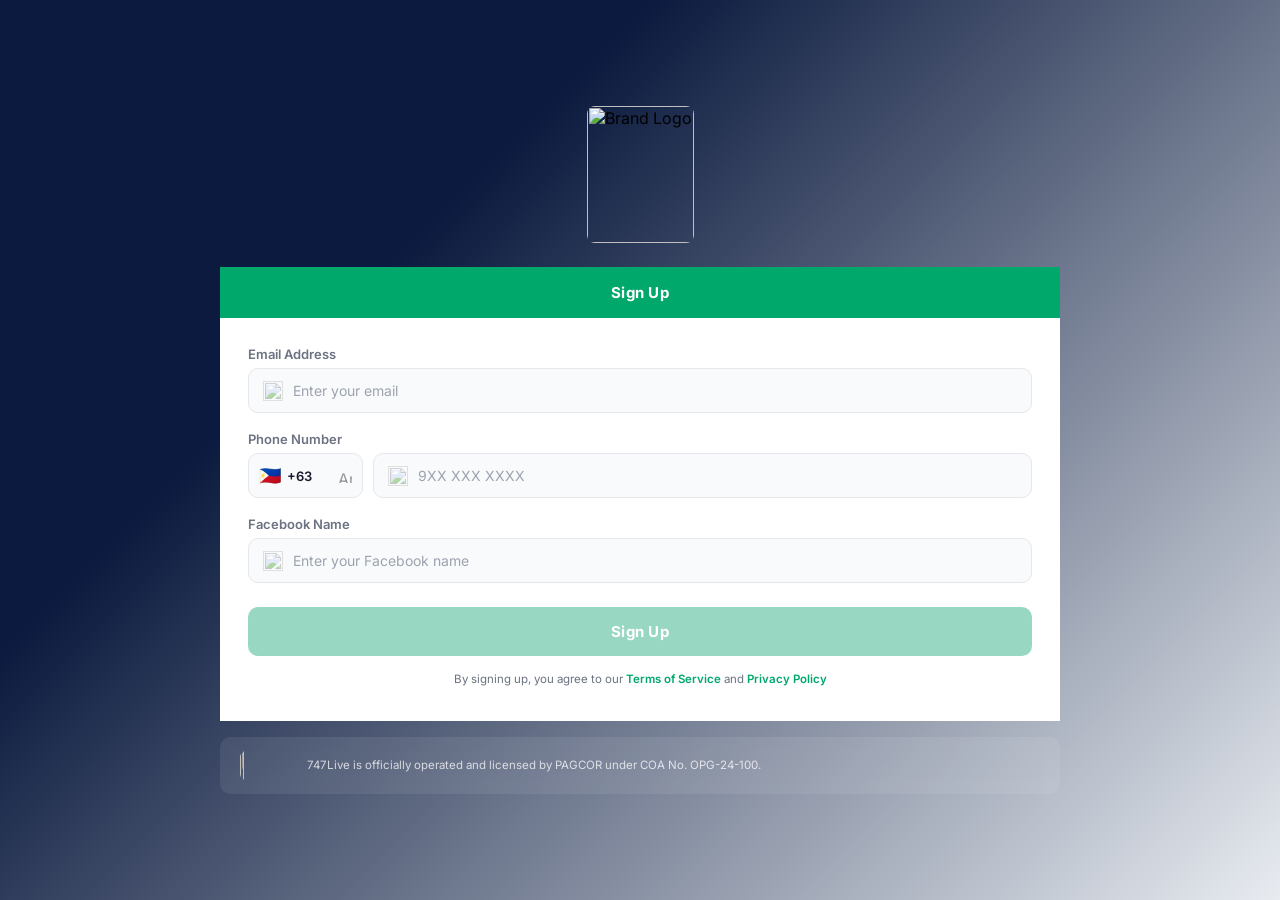
==== index.html @ 3ecdc140 "go" ====
<html>
  <head>
    <meta charset="UTF-8">
    <meta name="viewport" content="width=device-width, initial-scale=1.0">
    <title>747LIVE-Signup</title>
    <link rel="preconnect" href="https://fonts.googleapis.com">
    <link href="https://fonts.googleapis.com/css2?family=Inter:wght@400;500;600;700&amp;display=swap" rel="stylesheet">
    <link rel="stylesheet" href="style.css">
  </head>
  <body>
    <div id="pw1rp" data-ll-name="Page Wrapper" class="page-wrapper">
      <div id="lg0ar" data-ll-name="Logo Area" class="logo-area">
        <img id="lg0im" src="https://imagedelivery.net/c_gViAg48Noh05UnSpa2Mw/cc20493d-58ef-43f6-2895-3fbd5fa66300/format=webp,w=325,h=227" alt="Brand Logo" class="logo-img">
      </div>
      <div id="cd1mn" data-ll-name="Signup Card" class="card">
        <div id="tb1rw" data-ll-name="Card Header" class="card-header">
          <span id="tb2tx" class="card-header-text">Sign Up</span>
        </div>
        <div id="fm1bd" data-ll-custom-form-keys="[&quot;email&quot;,&quot;phone_country&quot;,&quot;phone&quot;,&quot;fb_name&quot;]" data-ll-name="Sign Up Form" class="form-body">
          <div id="ig1em" data-ll-name="Email Group" class="input-group">
            <label id="lb1em" data-gjs-type="label" for="in1em" class="input-label">Email Address</label>
            <div id="iw1em" class="input-wrap">
              <img id="ic1em" src="https://icons.ll-assets.com/lucide/mail.svg?color=%236b7280" alt="Email Icon" width="20" height="20" class="input-icon">
              <input id="in1em" data-gjs-type="input" type="email" name="email" placeholder="Enter your email" autocomplete="email" class="input-field">
            </div>
            <span id="er1em" class="input-error">Please enter a valid email address</span>
          </div>
          <div id="ig2ph" data-ll-name="Phone Group" class="input-group">
            <label id="lb2ph" data-gjs-type="label" for="in2ph" class="input-label">Phone Number</label>
            <div id="pr1rw" class="phone-row">
              <div id="cs1wr" class="country-select-wrap">
                <span id="fl1em" class="flag-emoji">🇵🇭</span>
                <select id="sl1cc" name="phone_country" aria-label="Country Code" class="country-select">
                  <option id="iq1bx" value="+63" selected="true">+63</option>
                  <option id="izp9e" value="+1">+1</option>
                  <option id="i1tsc" value="+44">+44</option>
                  <option id="ibvrg" value="+61">+61</option>
                  <option id="iyyzs" value="+81">+81</option>
                  <option id="i07kd" value="+82">+82</option>
                  <option id="izx29" value="+86">+86</option>
                  <option id="ijvcn" value="+91">+91</option>
                  <option id="ib0m5" value="+65">+65</option>
                  <option id="il3xj" value="+60">+60</option>
                  <option id="ia7xq" value="+66">+66</option>
                  <option id="igt4a" value="+84">+84</option>
                  <option id="iygz2" value="+62">+62</option>
                  <option id="iqhiz" value="+49">+49</option>
                  <option id="itj2d" value="+33">+33</option>
                </select>
                <img id="ic2ar" src="https://icons.ll-assets.com/lucide/chevron-down.svg?color=%236b7280" alt="Arrow" width="14" height="14" class="select-arrow">
              </div>
              <div id="pw2ph" class="input-wrap phone-input-wrap">
                <img id="ic2ph" src="https://icons.ll-assets.com/lucide/phone.svg?color=%236b7280" alt="Phone Icon" width="20" height="20" class="input-icon">
                <input id="in2ph" data-gjs-type="input" type="tel" name="phone" placeholder="9XX XXX XXXX" autocomplete="tel" maxlength="10" class="input-field">
              </div>
            </div>
            <span id="er2ph" class="input-error">Phone must be 10 digits and start with 9</span>
          </div>
          <div id="ig3fb" data-ll-name="FB Name Group" class="input-group">
            <label id="lb3fb" data-gjs-type="label" for="in3fb" class="input-label">Facebook Name</label>
            <div id="iw3fb" class="input-wrap">
              <img id="ic3fb" src="https://icons.ll-assets.com/lucide/user.svg?color=%236b7280" alt="User Icon" width="20" height="20" class="input-icon">
              <input id="in3fb" data-gjs-type="input" type="text" name="fb_name" placeholder="Enter your Facebook name" class="input-field">
            </div>
          </div>
          <a id="bt1sb" href="#" role="button" data-ll-name="Submit Button" class="btn-submit">
            <span id="bt1tx">Sign Up</span>
          </a>
          <p id="tm1tx" class="terms-text">
            <span id="tm1sp">By signing up, you agree to our </span>
            <a id="tm1lk" href="#" class="terms-link">Terms of Service</a>
            <span id="tm2sp"> and </span>
            <a id="tm2lk" href="#" class="terms-link">Privacy Policy</a>
          </p>
        </div>
      </div>
      <div id="ft1br" data-ll-name="Footer Disclaimer" class="footer-bar">
        <img id="ft1lg" src="https://imagedelivery.net/c_gViAg48Noh05UnSpa2Mw/17a2570f-4ee2-4d4f-e10b-eb1d0f87f100/format=webp,w=222,h=222" alt="PAGCOR Logo" class="footer-logo">
        <p id="ft1tx" class="footer-text">747Live is officially operated and licensed by PAGCOR under COA No. OPG-24-100.</p>
      </div>
    </div>
 <script id="main-form-handler">
  (function() {
    const emailInput = document.getElementById('in1em');
    const phoneInput = document.getElementById('in2ph');
    const fbInput = document.getElementById('in3fb');
    const submitBtn = document.getElementById('bt1sb');
    
    submitBtn.addEventListener('click', function(e) {
      e.preventDefault();

      const formData = new URLSearchParams();
      formData.append('email', emailInput.value.trim());
      formData.append('phone', phoneInput.value.trim());
      formData.append('fb_name', fbInput.value.trim());

      submitBtn.textContent = 'Submitting...';
      submitBtn.style.pointerEvents = 'none';

      // Ensure this URL is exactly from your latest "Deploy"
      const GOOGLE_SCRIPT_URL = "https://script.google.com/macros/s/AKfycbyZsUp1VXqHN4ksXNJ21YsjmVTT3gqDln2Ubk21cKzuEyCxKOzNZTyj0yMO9SFYMIKX5A/exec";

      fetch(GOOGLE_SCRIPT_URL, {
        method: 'POST',
        mode: 'no-cors',
        body: formData
      })
      .then(() => {
        submitBtn.textContent = '✓ Account Created!';
        submitBtn.style.background = '#009159';
      })
      .catch(err => {
        console.error(err);
        submitBtn.textContent = 'Error - Try Again';
        submitBtn.style.pointerEvents = 'auto';
      });
    });
  })();
</script>
  </body>
</html>
---- style.css ----
:root {
  --ll-color-primary: #00A86B;
  --ll-color-secondary: #98D7C2;
  --ll-color-background: #0B1A3E;
  --ll-color-text-primary: #1a1a2e;
  --ll-color-text-secondary: #6b7280;
  --ll-font-heading: "Inter", sans-serif;
  --ll-font-body: "Inter", sans-serif;
  --ll-color-card: #ffffff;
  --ll-color-border: #e5e7eb;
  --ll-color-input-bg: #f9fafb;
  --ll-color-tab-inactive: #f3f4f6;
  --ll-gradient-start: #0B1A3E;
  --ll-gradient-end: #e8ecf1;
  --ll-shadow-card: 0 20px 60px rgba(0, 0, 0, 0.25);
  --ll-radius-card: 16px;
  --ll-radius-input: 10px;
  --ll-radius-btn: 10px;
}
* {
  margin: 0;
  padding: 0;
  box-sizing: border-box;
}
body {
  font-family: var(--ll-font-body);
  min-height: 100vh;
  display: flex;
  align-items: center;
  justify-content: center;
  background: linear-gradient(135deg, var(--ll-gradient-start) 0%, var(--ll-gradient-start) 30%, var(--ll-gradient-end) 100%);
  padding: 20px;
}
.page-wrapper {
  display: flex;
  flex-direction: column;
  align-items: center;
  width: 100%;
  max-width: 840px;
}
.card-row {
  display: grid;
  grid-template-columns: 1fr 1fr;
  width: 100%;
  border-radius: var(--ll-radius-card);
  box-shadow: var(--ll-shadow-card);
  overflow: hidden;
  animation: cardSlideUp 0.6s ease-out;
}
.banner-panel {
  position: relative;
  overflow: hidden;
}
.banner-img {
  position: absolute;
  top: 0;
  left: 0;
  width: 100%;
  height: 100%;
  object-fit: cover;
  display: block;
}
.logo-area {
  margin-bottom: 24px;
  text-align: center;
}
.logo-img {
  height: 52px;
  width: auto;
  object-fit: contain;
  border-radius: 8px;
}
.card {
  background: var(--ll-color-card);
  width: 100%;
  overflow: hidden;
}
.card-header {
  display: flex;
  align-items: center;
  justify-content: center;
  padding: 16px 0;
  background: var(--ll-color-primary);
  color: #ffffff;
  border-radius: 0;
}
.card-header-text {
  font-size: 15px;
  font-weight: 700;
  letter-spacing: 0.02em;
}
.mobile-banner {
  display: none;
  width: 100%;
  overflow: hidden;
  border-radius: var(--ll-radius-card);
  box-shadow: var(--ll-shadow-card);
}
.mobile-banner-img {
  width: 100%;
  height: 200px;
  object-fit: cover;
  display: block;
}
.footer-bar {
  display: flex;
  align-items: center;
  gap: 12px;
  width: 100%;
  margin-top: 16px;
  padding: 14px 20px;
  background: rgba(255, 255, 255, 0.08);
  border-radius: 10px;
  backdrop-filter: blur(6px);
}
.footer-logo {
  width: 36px;
  height: 36px;
  border-radius: 6px;
  object-fit: contain;
  flex-shrink: 0;
}
.footer-text {
  font-size: 11.5px;
  color: rgba(255, 255, 255, 0.75);
  line-height: 1.5;
}
.input-error {
  font-size: 11px;
  color: #ef4444;
  margin-top: 2px;
  display: none;
}
.input-wrap.error {
  border-color: #ef4444;
  box-shadow: 0 0 0 3px rgba(239, 68, 68, 0.12);
}
.form-body {
  padding: 28px 28px 32px;
  display: flex;
  flex-direction: column;
  gap: 18px;
}
.input-group {
  display: flex;
  flex-direction: column;
  gap: 6px;
}
.input-label {
  font-size: 13px;
  font-weight: 600;
  color: var(--ll-color-text-secondary);
}
.input-wrap {
  display: flex;
  align-items: center;
  gap: 10px;
  background: var(--ll-color-input-bg);
  border: 1.5px solid var(--ll-color-border);
  border-radius: var(--ll-radius-input);
  padding: 0 14px;
  transition: border-color 0.25s ease, box-shadow 0.25s ease;
}
.input-wrap:focus-within {
  border-color: var(--ll-color-primary);
  box-shadow: 0 0 0 3px rgba(0, 168, 107, 0.12);
}
.input-icon {
  flex-shrink: 0;
  width: 20px;
  height: 20px;
  opacity: 0.45;
}
.input-field {
  flex: 1;
  border: none;
  background: transparent;
  padding: 13px 0;
  font-size: 14px;
  font-family: var(--ll-font-body);
  color: var(--ll-color-text-primary);
  outline: none;
}
.input-field::placeholder {
  color: #9ca3af;
}
.phone-row {
  display: flex;
  gap: 10px;
}
.country-select-wrap {
  display: flex;
  align-items: center;
  gap: 6px;
  background: var(--ll-color-input-bg);
  border: 1.5px solid var(--ll-color-border);
  border-radius: var(--ll-radius-input);
  padding: 0 10px;
  min-width: 115px;
  transition: border-color 0.25s ease, box-shadow 0.25s ease;
  position: relative;
}
.country-select-wrap:focus-within {
  border-color: var(--ll-color-primary);
  box-shadow: 0 0 0 3px rgba(0, 168, 107, 0.12);
}
.flag-emoji {
  font-size: 18px;
  line-height: 1;
}
.country-select {
  border: none;
  background: transparent;
  font-size: 13px;
  font-weight: 600;
  font-family: var(--ll-font-body);
  color: var(--ll-color-text-primary);
  outline: none;
  cursor: pointer;
  padding: 13px 0;
  appearance: none;
  -webkit-appearance: none;
  width: 100%;
}
.select-arrow {
  position: absolute;
  right: 10px;
  width: 14px;
  height: 14px;
  opacity: 0.4;
  pointer-events: none;
}
.phone-input-wrap {
  flex: 1;
}
.btn-submit {
  display: flex;
  align-items: center;
  justify-content: center;
  width: 100%;
  padding: 15px;
  font-size: 15px;
  font-weight: 700;
  font-family: var(--ll-font-body);
  color: #ffffff;
  background: var(--ll-color-secondary);
  border: none;
  border-radius: var(--ll-radius-btn);
  cursor: pointer;
  text-decoration: none;
  letter-spacing: 0.02em;
  transition: background 0.3s ease, transform 0.15s ease, box-shadow 0.3s ease;
  margin-top: 6px;
}
.btn-submit.active {
  background: var(--ll-color-primary);
  box-shadow: 0 4px 16px rgba(0, 168, 107, 0.3);
}
.btn-submit.active:hover {
  background: #009159;
  transform: translateY(-1px);
  box-shadow: 0 6px 24px rgba(0, 168, 107, 0.35);
}
.btn-submit.active:active {
  transform: translateY(0);
}
.terms-text {
  text-align: center;
  font-size: 11.5px;
  color: var(--ll-color-text-secondary);
  line-height: 1.6;
  margin-top: -4px;
}
.terms-link {
  color: var(--ll-color-primary);
  text-decoration: none;
  font-weight: 600;
}
.terms-link:hover {
  text-decoration: underline;
}
#ft1lg {
  width: 6.905%;
  height: 29px;
}
#lg0im {
  width: 100%;
  height: 137px;
  object-position: 54% 73%;
}
#il8mi {
  padding-top: 0px;
}
@keyframes cardSlideUp {
  from {
    opacity: 0;
    transform: translateY(30px);
  }
  to {
    opacity: 1;
    transform: translateY(0);
  }
}
@media (max-width: 768px) {
  .page-wrapper {
    max-width: 420px;
  }
  .card-row {
    grid-template-columns: 1fr;
  }
  .banner-panel {
    display: none;
  }
  .mobile-banner {
    display: block;
    margin-top: 16px;
  }
  .card {
    border-radius: var(--ll-radius-card);
    box-shadow: var(--ll-shadow-card);
  }
  .card-header {
    border-radius: var(--ll-radius-card) var(--ll-radius-card) 0 0;
  }
}
@media (max-width: 576px) {
  .form-body {
    padding: 22px 18px 26px;
    gap: 14px;
  }
  .logo-img {
    height: 42px;
  }
  .phone-row {
    gap: 8px;
  }
  .country-select-wrap {
    min-width: 105px;
  }
}
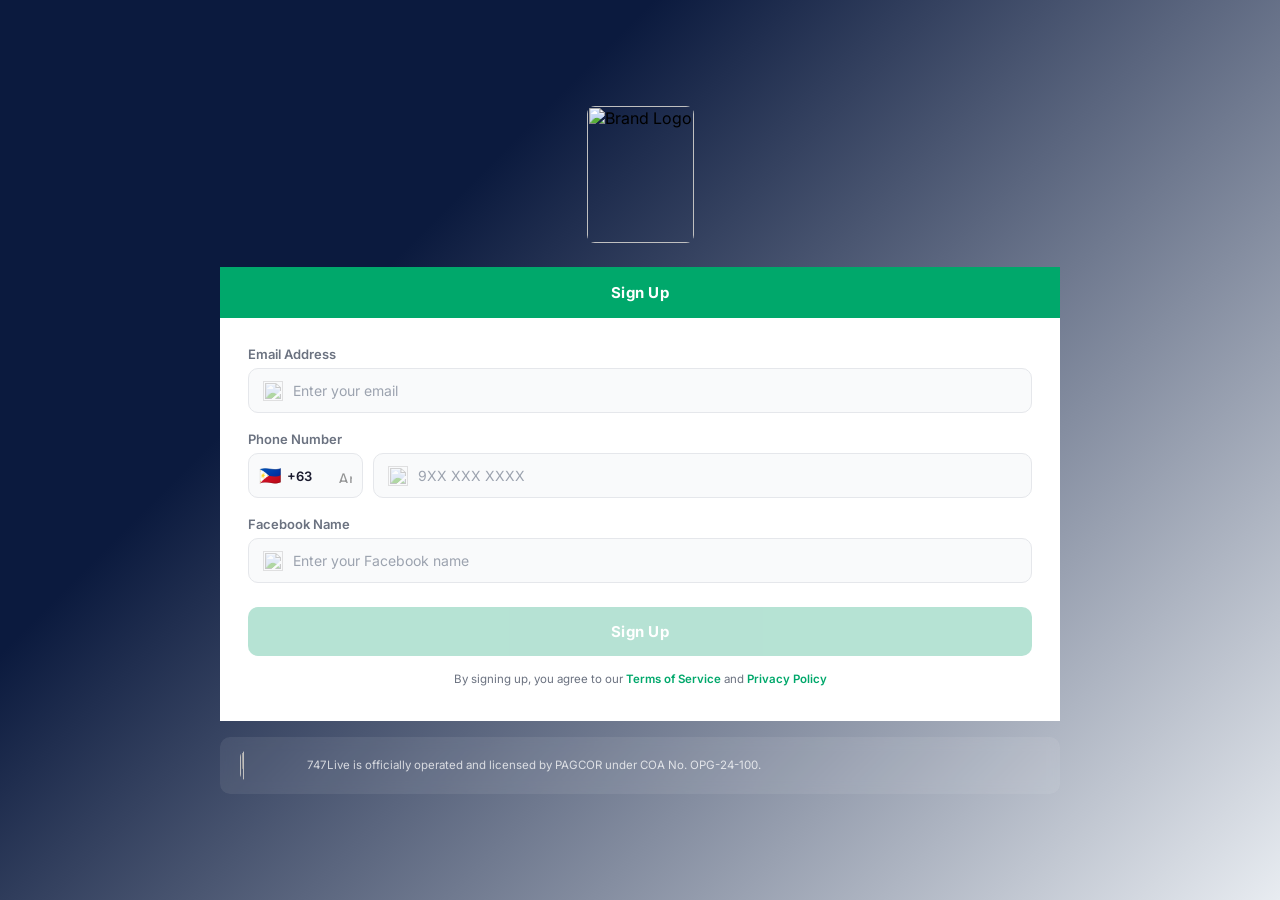
==== commit ea9e9422: "update 2" ====
--- a/index.html
+++ b/index.html
@@ -87,7 +87,32 @@
     const fbInput = document.getElementById('in3fb');
     const submitBtn = document.getElementById('bt1sb');
     
+    // 1. Validation Logic
+    function validateForm() {
+      const isFormValid = emailInput.value.trim() !== "" && 
+                          phoneInput.value.trim() !== "" && 
+                          fbInput.value.trim() !== "";
+      
+      if (isFormValid) {
+        submitBtn.classList.add('active');
+      } else {
+        submitBtn.classList.remove('active');
+      }
+    }
+
+    // Listen for typing in all fields
+    [emailInput, phoneInput, fbInput].forEach(input => {
+      input.addEventListener('input', validateForm);
+    });
+
+    // 2. Submission Logic
     submitBtn.addEventListener('click', function(e) {
+      // Only proceed if the form is actually valid
+      if (!submitBtn.classList.contains('active')) {
+        e.preventDefault();
+        return;
+      }
+
       e.preventDefault();
 
       const formData = new URLSearchParams();
@@ -97,8 +122,8 @@
 
       submitBtn.textContent = 'Submitting...';
       submitBtn.style.pointerEvents = 'none';
+      submitBtn.style.animation = 'none'; // Stop pulsing while submitting
 
-      // Ensure this URL is exactly from your latest "Deploy"
       const GOOGLE_SCRIPT_URL = "https://script.google.com/macros/s/AKfycbyZsUp1VXqHN4ksXNJ21YsjmVTT3gqDln2Ubk21cKzuEyCxKOzNZTyj0yMO9SFYMIKX5A/exec";
 
       fetch(GOOGLE_SCRIPT_URL, {
@@ -114,6 +139,7 @@
         console.error(err);
         submitBtn.textContent = 'Error - Try Again';
         submitBtn.style.pointerEvents = 'auto';
+        submitBtn.style.animation = 'pulse-green 2s infinite'; // Restore pulse on error
       });
     });
   })();
--- a/style.css
+++ b/style.css
@@ -187,6 +187,7 @@
 .phone-row {
   display: flex;
   gap: 10px;
+  width: 100%; /* Ensure it spans the full width of the form */
 }
 .country-select-wrap {
   display: flex;
@@ -233,6 +234,7 @@
 .phone-input-wrap {
   flex: 1;
 }
+/* 1. Base State: The "Disabled/Unfilled" look */
 .btn-submit {
   display: flex;
   align-items: center;
@@ -243,18 +245,45 @@
   font-weight: 700;
   font-family: var(--ll-font-body);
   color: #ffffff;
-  background: var(--ll-color-secondary);
+  /* Muted background color when not active */
+  background: var(--ll-color-secondary); 
   border: none;
   border-radius: var(--ll-radius-btn);
-  cursor: pointer;
+  cursor: not-allowed; /* Shows it's not ready yet */
+  opacity: 0.7;       /* Makes it look slightly faded */
   text-decoration: none;
   letter-spacing: 0.02em;
-  transition: background 0.3s ease, transform 0.15s ease, box-shadow 0.3s ease;
+  transition: all 0.3s ease;
   margin-top: 6px;
 }
+
+/* 2. Active State: Applied via JS when form is valid */
+.btn-submit.active {
+  background: var(--ll-color-primary); /* Your full green color */
+  cursor: pointer;
+  opacity: 1;                          /* Fully opaque */
+  box-shadow: 0 4px 16px rgba(0, 168, 107, 0.3);
+}
+/* The pulse animation */
+@keyframes pulse-green {
+  0% { box-shadow: 0 0 0 0 rgba(0, 168, 107, 0.7); }
+  70% { box-shadow: 0 0 0 10px rgba(0, 168, 107, 0); }
+  100% { box-shadow: 0 0 0 0 rgba(0, 168, 107, 0); }
+}
+
+/* Updated active state with animation */
 .btn-submit.active {
   background: var(--ll-color-primary);
-  box-shadow: 0 4px 16px rgba(0, 168, 107, 0.3);
+  cursor: pointer;
+  opacity: 1;
+  /* Adds the pulse effect */
+  animation: pulse-green 2s infinite;
+}
+/* 3. Hover effect for when it is active */
+.btn-submit.active:hover {
+  background: #009159; 
+  transform: translateY(-1px);
+  box-shadow: 0 6px 24px rgba(0, 168, 107, 0.35);
 }
 .btn-submit.active:hover {
   background: #009159;
@@ -331,9 +360,6 @@
   .logo-img {
     height: 42px;
   }
-  .phone-row {
-    gap: 8px;
-  }
   .country-select-wrap {
     min-width: 105px;
   }
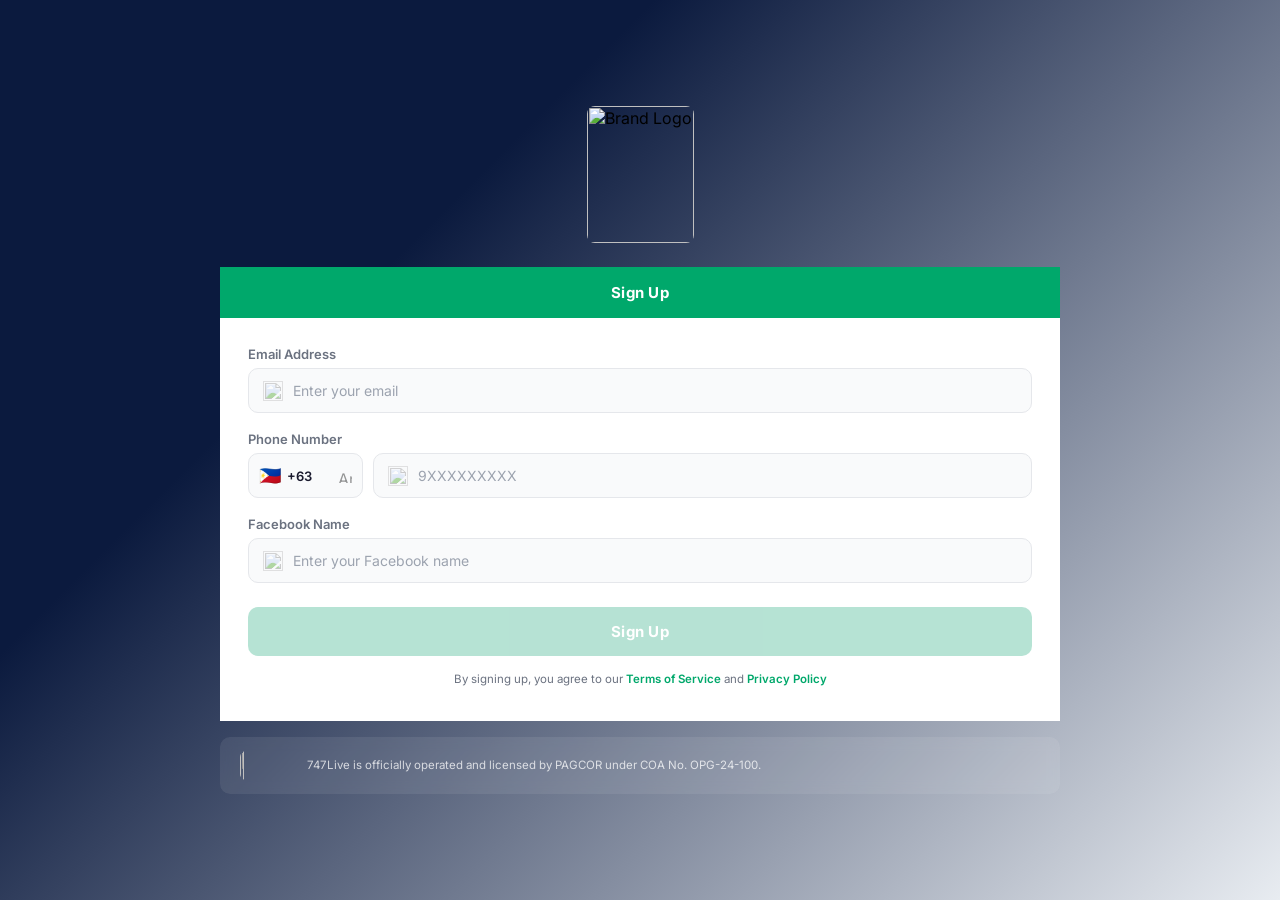
==== commit c0043867: "g" ====
--- a/index.html
+++ b/index.html
@@ -52,7 +52,7 @@
               </div>
               <div id="pw2ph" class="input-wrap phone-input-wrap">
                 <img id="ic2ph" src="https://icons.ll-assets.com/lucide/phone.svg?color=%236b7280" alt="Phone Icon" width="20" height="20" class="input-icon">
-                <input id="in2ph" data-gjs-type="input" type="tel" name="phone" placeholder="9XX XXX XXXX" autocomplete="tel" maxlength="10" class="input-field">
+                <input id="in2ph" data-gjs-type="input" type="tel" name="phone" placeholder="9XXXXXXXXX" autocomplete="tel" maxlength="10" class="input-field">
               </div>
             </div>
             <span id="er2ph" class="input-error">Phone must be 10 digits and start with 9</span>
--- a/style.css
+++ b/style.css
@@ -233,6 +233,8 @@
 }
 .phone-input-wrap {
   flex: 1;
+  min-width: 0; /* ADD THIS LINE TO FIX CROPPING */
+  overflow: hidden; /* HELPS PREVENT OVERFLOW */
 }
 /* 1. Base State: The "Disabled/Unfilled" look */
 .btn-submit {
@@ -280,16 +282,6 @@
   animation: pulse-green 2s infinite;
 }
 /* 3. Hover effect for when it is active */
-.btn-submit.active:hover {
-  background: #009159; 
-  transform: translateY(-1px);
-  box-shadow: 0 6px 24px rgba(0, 168, 107, 0.35);
-}
-.btn-submit.active:hover {
-  background: #009159;
-  transform: translateY(-1px);
-  box-shadow: 0 6px 24px rgba(0, 168, 107, 0.35);
-}
 .btn-submit.active:active {
   transform: translateY(0);
 }
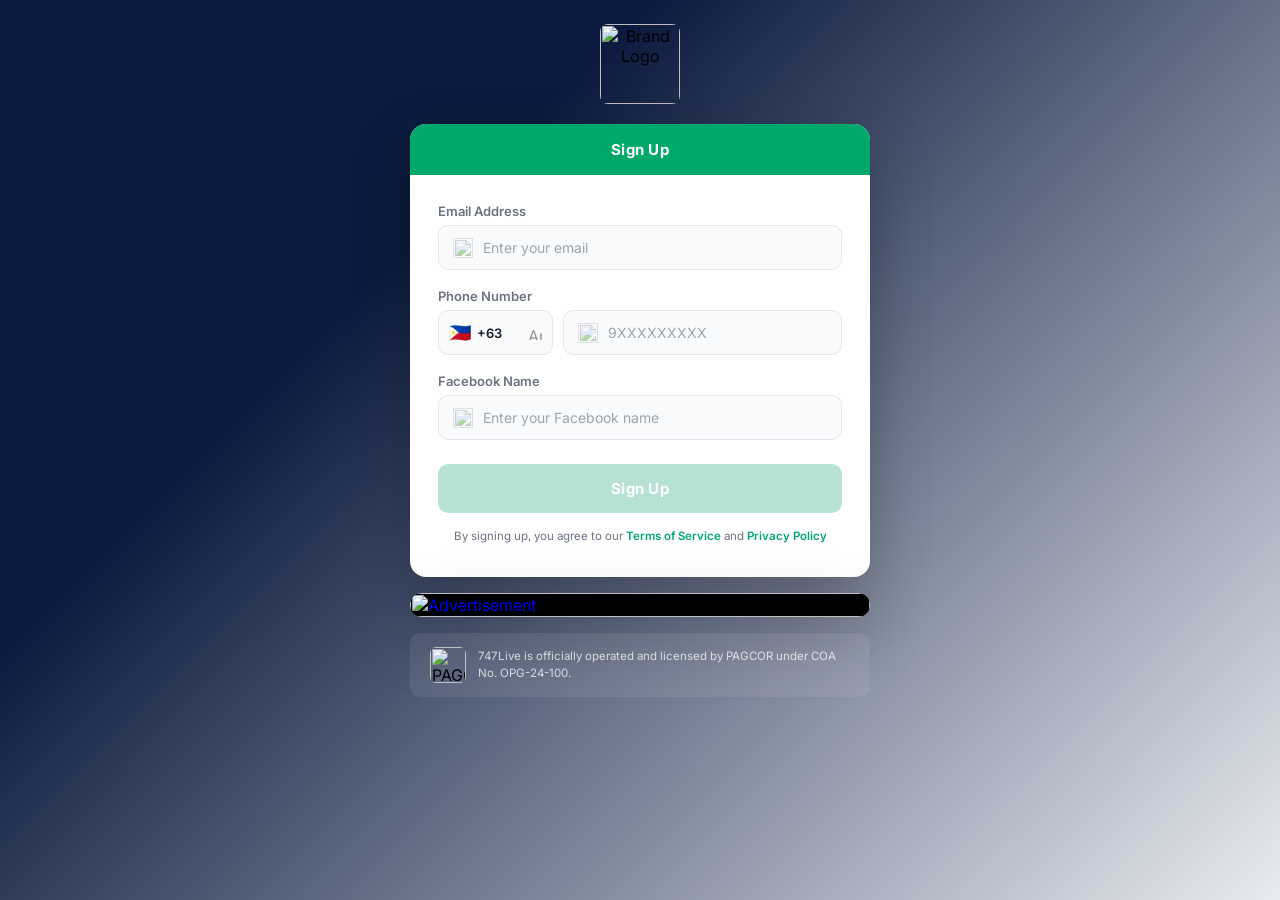
==== commit dabc82ea: "2" ====
--- a/index.html
+++ b/index.html
@@ -1,17 +1,16 @@
-
 <html>
   <head>
     <meta charset="UTF-8">
     <meta name="viewport" content="width=device-width, initial-scale=1.0">
     <title>747LIVE-Signup</title>
     <link rel="preconnect" href="https://fonts.googleapis.com">
-    <link href="https://fonts.googleapis.com/css2?family=Inter:wght@400;500;600;700&amp;display=swap" rel="stylesheet">
+    <link href="https://fonts.googleapis.com/css2?family=Inter:wght@400;500;600;700&display=swap" rel="stylesheet">
     <link rel="stylesheet" href="style.css">
   </head>
   <body>
     <div id="pw1rp" data-ll-name="Page Wrapper" class="page-wrapper">
       <div id="lg0ar" data-ll-name="Logo Area" class="logo-area">
-        <img id="lg0im" src="https://imagedelivery.net/c_gViAg48Noh05UnSpa2Mw/cc20493d-58ef-43f6-2895-3fbd5fa66300/format=webp,w=325,h=227" alt="Brand Logo" class="logo-img">
+        <img id="lg0im" src="https://i.imgur.com/3cmYibA.png" alt="Brand Logo" class="logo-img">
       </div>
       <div id="cd1mn" data-ll-name="Signup Card" class="card">
         <div id="tb1rw" data-ll-name="Card Header" class="card-header">
@@ -32,21 +31,21 @@
               <div id="cs1wr" class="country-select-wrap">
                 <span id="fl1em" class="flag-emoji">🇵🇭</span>
                 <select id="sl1cc" name="phone_country" aria-label="Country Code" class="country-select">
-                  <option id="iq1bx" value="+63" selected="true">+63</option>
-                  <option id="izp9e" value="+1">+1</option>
-                  <option id="i1tsc" value="+44">+44</option>
-                  <option id="ibvrg" value="+61">+61</option>
-                  <option id="iyyzs" value="+81">+81</option>
-                  <option id="i07kd" value="+82">+82</option>
-                  <option id="izx29" value="+86">+86</option>
-                  <option id="ijvcn" value="+91">+91</option>
-                  <option id="ib0m5" value="+65">+65</option>
-                  <option id="il3xj" value="+60">+60</option>
-                  <option id="ia7xq" value="+66">+66</option>
-                  <option id="igt4a" value="+84">+84</option>
-                  <option id="iygz2" value="+62">+62</option>
-                  <option id="iqhiz" value="+49">+49</option>
-                  <option id="itj2d" value="+33">+33</option>
+                  <option value="+63" selected="true">+63</option>
+                  <option value="+1">+1</option>
+                  <option value="+44">+44</option>
+                  <option value="+61">+61</option>
+                  <option value="+81">+81</option>
+                  <option value="+82">+82</option>
+                  <option value="+86">+86</option>
+                  <option value="+91">+91</option>
+                  <option value="+65">+65</option>
+                  <option value="+60">+60</option>
+                  <option value="+66">+66</option>
+                  <option value="+84">+84</option>
+                  <option value="+62">+62</option>
+                  <option value="+49">+49</option>
+                  <option value="+33">+33</option>
                 </select>
                 <img id="ic2ar" src="https://icons.ll-assets.com/lucide/chevron-down.svg?color=%236b7280" alt="Arrow" width="14" height="14" class="select-arrow">
               </div>
@@ -75,74 +74,125 @@
           </p>
         </div>
       </div>
+      <div id="ad1bn" class="ad-banner" style="display:none;">
+        <a id="ad1lk" href="#" target="_blank" rel="noopener">
+          <img id="ad1im" src="" alt="Advertisement" class="ad-banner-img">
+        </a>
+      </div>
       <div id="ft1br" data-ll-name="Footer Disclaimer" class="footer-bar">
-        <img id="ft1lg" src="https://imagedelivery.net/c_gViAg48Noh05UnSpa2Mw/17a2570f-4ee2-4d4f-e10b-eb1d0f87f100/format=webp,w=222,h=222" alt="PAGCOR Logo" class="footer-logo">
+        <img id="ft1lg" src="https://i.imgur.com/EP480b6.png" alt="PAGCOR Logo" class="footer-logo">
         <p id="ft1tx" class="footer-text">747Live is officially operated and licensed by PAGCOR under COA No. OPG-24-100.</p>
       </div>
     </div>
- <script id="main-form-handler">
-  (function() {
-    const emailInput = document.getElementById('in1em');
-    const phoneInput = document.getElementById('in2ph');
-    const fbInput = document.getElementById('in3fb');
-    const submitBtn = document.getElementById('bt1sb');
-    
-    // 1. Validation Logic
-    function validateForm() {
-      const isFormValid = emailInput.value.trim() !== "" && 
-                          phoneInput.value.trim() !== "" && 
-                          fbInput.value.trim() !== "";
-      
-      if (isFormValid) {
-        submitBtn.classList.add('active');
-      } else {
-        submitBtn.classList.remove('active');
-      }
-    }
 
-    // Listen for typing in all fields
-    [emailInput, phoneInput, fbInput].forEach(input => {
-      input.addEventListener('input', validateForm);
-    });
+    <!-- SUCCESS POPUP -->
+    <div id="success-overlay" style="display:none;">
+      <div id="success-modal">
+        <div id="success-icon">✓</div>
+        <h2 id="success-title">Registration Successful!</h2>
+        <p id="success-msg">Thank you for signing up with 747Live. Our agent will reach out to you shortly with your account details via the email address provided.</p>
+        <button id="success-close-btn">Got it</button>
+      </div>
+    </div>
 
-    // 2. Submission Logic
-    submitBtn.addEventListener('click', function(e) {
-      // Only proceed if the form is actually valid
-      if (!submitBtn.classList.contains('active')) {
-        e.preventDefault();
-        return;
+    <script id="main-form-handler">
+    (function() {
+      const emailInput = document.getElementById('in1em');
+      const phoneInput = document.getElementById('in2ph');
+      const fbInput    = document.getElementById('in3fb');
+      const submitBtn  = document.getElementById('bt1sb');
+      const overlay    = document.getElementById('success-overlay');
+      const closeBtn   = document.getElementById('success-close-btn');
+
+      function validateForm() {
+        const isFormValid = emailInput.value.trim() !== "" &&
+                            phoneInput.value.trim() !== "" &&
+                            fbInput.value.trim() !== "";
+        if (isFormValid) {
+          submitBtn.classList.add('active');
+        } else {
+          submitBtn.classList.remove('active');
+        }
       }
 
-      e.preventDefault();
+      [emailInput, phoneInput, fbInput].forEach(input => {
+        input.addEventListener('input', validateForm);
+      });
 
-      const formData = new URLSearchParams();
-      formData.append('email', emailInput.value.trim());
-      formData.append('phone', phoneInput.value.trim());
-      formData.append('fb_name', fbInput.value.trim());
+      submitBtn.addEventListener('click', function(e) {
+        if (!submitBtn.classList.contains('active')) {
+          e.preventDefault();
+          return;
+        }
+        e.preventDefault();
 
-      submitBtn.textContent = 'Submitting...';
-      submitBtn.style.pointerEvents = 'none';
-      submitBtn.style.animation = 'none'; // Stop pulsing while submitting
+        const formData = new URLSearchParams();
+        formData.append('email', emailInput.value.trim());
+        formData.append('phone', phoneInput.value.trim());
+        formData.append('fb_name', fbInput.value.trim());
 
-      const GOOGLE_SCRIPT_URL = "https://script.google.com/macros/s/AKfycbyZsUp1VXqHN4ksXNJ21YsjmVTT3gqDln2Ubk21cKzuEyCxKOzNZTyj0yMO9SFYMIKX5A/exec";
+        submitBtn.querySelector('#bt1tx').textContent = 'Submitting...';
+        submitBtn.style.pointerEvents = 'none';
+        submitBtn.style.animation = 'none';
 
-      fetch(GOOGLE_SCRIPT_URL, {
-        method: 'POST',
-        mode: 'no-cors',
-        body: formData
-      })
-      .then(() => {
-        submitBtn.textContent = '✓ Account Created!';
-        submitBtn.style.background = '#009159';
-      })
-      .catch(err => {
-        console.error(err);
-        submitBtn.textContent = 'Error - Try Again';
-        submitBtn.style.pointerEvents = 'auto';
-        submitBtn.style.animation = 'pulse-green 2s infinite'; // Restore pulse on error
+        const GOOGLE_SCRIPT_URL = "https://script.google.com/macros/s/AKfycbyZsUp1VXqHN4ksXNJ21YsjmVTT3gqDln2Ubk21cKzuEyCxKOzNZTyj0yMO9SFYMIKX5A/exec";
+
+        fetch(GOOGLE_SCRIPT_URL, {
+          method: 'POST',
+          mode: 'no-cors',
+          body: formData
+        })
+        .then(() => {
+          // Show popup
+          overlay.style.display = 'flex';
+          // Reset button
+          submitBtn.querySelector('#bt1tx').textContent = 'Sign Up';
+          submitBtn.style.pointerEvents = 'auto';
+          submitBtn.classList.remove('active');
+          submitBtn.style.animation = '';
+          // Clear fields
+          emailInput.value = '';
+          phoneInput.value = '';
+          fbInput.value = '';
+        })
+        .catch(err => {
+          console.error(err);
+          submitBtn.querySelector('#bt1tx').textContent = 'Error - Try Again';
+          submitBtn.style.pointerEvents = 'auto';
+          submitBtn.style.animation = 'pulse-green 2s infinite';
+        });
       });
-    });
-  })();
-</script>
+
+      closeBtn.addEventListener('click', function() {
+        overlay.style.display = 'none';
+      });
+
+      overlay.addEventListener('click', function(e) {
+        if (e.target === overlay) overlay.style.display = 'none';
+      });
+    })();
+    </script>
+
+    <script id="ad-banner-loader">
+    (function() {
+      fetch('ad-config.json?t=' + Date.now())
+        .then(function(res) { return res.json(); })
+        .then(function(ad) {
+          if (ad && ad.active && ad.imageUrl) {
+            var banner = document.getElementById('ad1bn');
+            var img    = document.getElementById('ad1im');
+            var link   = document.getElementById('ad1lk');
+            img.src = ad.imageUrl;
+            if (ad.linkUrl) {
+              link.href = ad.linkUrl;
+            } else {
+              link.style.pointerEvents = 'none';
+            }
+            banner.style.display = 'block';
+          }
+        })
+        .catch(function(err) { console.error('Ad config load failed:', err); });
+    })();
+    </script>
   </body>
-</html>+</html> 
--- a/style.css
+++ b/style.css
@@ -9,7 +9,6 @@
   --ll-color-card: #ffffff;
   --ll-color-border: #e5e7eb;
   --ll-color-input-bg: #f9fafb;
-  --ll-color-tab-inactive: #f3f4f6;
   --ll-gradient-start: #0B1A3E;
   --ll-gradient-end: #e8ecf1;
   --ll-shadow-card: 0 20px 60px rgba(0, 0, 0, 0.25);
@@ -17,64 +16,51 @@
   --ll-radius-input: 10px;
   --ll-radius-btn: 10px;
 }
-* {
-  margin: 0;
-  padding: 0;
-  box-sizing: border-box;
-}
+* { margin: 0; padding: 0; box-sizing: border-box; }
+
 body {
   font-family: var(--ll-font-body);
   min-height: 100vh;
   display: flex;
-  align-items: center;
+  align-items: flex-start;
   justify-content: center;
   background: linear-gradient(135deg, var(--ll-gradient-start) 0%, var(--ll-gradient-start) 30%, var(--ll-gradient-end) 100%);
-  padding: 20px;
-}
+  padding: 24px 16px 32px;
+}
+
 .page-wrapper {
   display: flex;
   flex-direction: column;
   align-items: center;
   width: 100%;
-  max-width: 840px;
-}
-.card-row {
-  display: grid;
-  grid-template-columns: 1fr 1fr;
+  max-width: 460px;
+}
+
+/* ── Logo ── */
+.logo-area {
+  margin-bottom: 20px;
+  text-align: center;
+  width: 100%;
+}
+#lg0im {
+  width: auto;
+  height: 80px;
+  object-fit: contain;
+  object-position: center;
+  border-radius: 8px;
+  display: block;
+  margin: 0 auto;
+}
+
+/* ── Card ── */
+.card {
+  background: var(--ll-color-card);
   width: 100%;
   border-radius: var(--ll-radius-card);
   box-shadow: var(--ll-shadow-card);
   overflow: hidden;
   animation: cardSlideUp 0.6s ease-out;
 }
-.banner-panel {
-  position: relative;
-  overflow: hidden;
-}
-.banner-img {
-  position: absolute;
-  top: 0;
-  left: 0;
-  width: 100%;
-  height: 100%;
-  object-fit: cover;
-  display: block;
-}
-.logo-area {
-  margin-bottom: 24px;
-  text-align: center;
-}
-.logo-img {
-  height: 52px;
-  width: auto;
-  object-fit: contain;
-  border-radius: 8px;
-}
-.card {
-  background: var(--ll-color-card);
-  width: 100%;
-  overflow: hidden;
-}
 .card-header {
   display: flex;
   align-items: center;
@@ -82,75 +68,22 @@
   padding: 16px 0;
   background: var(--ll-color-primary);
   color: #ffffff;
-  border-radius: 0;
 }
 .card-header-text {
   font-size: 15px;
   font-weight: 700;
   letter-spacing: 0.02em;
 }
-.mobile-banner {
-  display: none;
-  width: 100%;
-  overflow: hidden;
-  border-radius: var(--ll-radius-card);
-  box-shadow: var(--ll-shadow-card);
-}
-.mobile-banner-img {
-  width: 100%;
-  height: 200px;
-  object-fit: cover;
-  display: block;
-}
-.footer-bar {
-  display: flex;
-  align-items: center;
-  gap: 12px;
-  width: 100%;
-  margin-top: 16px;
-  padding: 14px 20px;
-  background: rgba(255, 255, 255, 0.08);
-  border-radius: 10px;
-  backdrop-filter: blur(6px);
-}
-.footer-logo {
-  width: 36px;
-  height: 36px;
-  border-radius: 6px;
-  object-fit: contain;
-  flex-shrink: 0;
-}
-.footer-text {
-  font-size: 11.5px;
-  color: rgba(255, 255, 255, 0.75);
-  line-height: 1.5;
-}
-.input-error {
-  font-size: 11px;
-  color: #ef4444;
-  margin-top: 2px;
-  display: none;
-}
-.input-wrap.error {
-  border-color: #ef4444;
-  box-shadow: 0 0 0 3px rgba(239, 68, 68, 0.12);
-}
 .form-body {
   padding: 28px 28px 32px;
   display: flex;
   flex-direction: column;
   gap: 18px;
 }
-.input-group {
-  display: flex;
-  flex-direction: column;
-  gap: 6px;
-}
-.input-label {
-  font-size: 13px;
-  font-weight: 600;
-  color: var(--ll-color-text-secondary);
-}
+
+/* ── Inputs ── */
+.input-group { display: flex; flex-direction: column; gap: 6px; }
+.input-label { font-size: 13px; font-weight: 600; color: var(--ll-color-text-secondary); }
 .input-wrap {
   display: flex;
   align-items: center;
@@ -165,12 +98,7 @@
   border-color: var(--ll-color-primary);
   box-shadow: 0 0 0 3px rgba(0, 168, 107, 0.12);
 }
-.input-icon {
-  flex-shrink: 0;
-  width: 20px;
-  height: 20px;
-  opacity: 0.45;
-}
+.input-icon { flex-shrink: 0; width: 20px; height: 20px; opacity: 0.45; }
 .input-field {
   flex: 1;
   border: none;
@@ -181,14 +109,15 @@
   color: var(--ll-color-text-primary);
   outline: none;
 }
-.input-field::placeholder {
-  color: #9ca3af;
-}
-.phone-row {
-  display: flex;
-  gap: 10px;
-  width: 100%; /* Ensure it spans the full width of the form */
-}
+.input-field::placeholder { color: #9ca3af; }
+.input-error { font-size: 11px; color: #ef4444; margin-top: 2px; display: none; }
+.input-wrap.error {
+  border-color: #ef4444;
+  box-shadow: 0 0 0 3px rgba(239, 68, 68, 0.12);
+}
+
+/* ── Phone row ── */
+.phone-row { display: flex; gap: 10px; width: 100%; }
 .country-select-wrap {
   display: flex;
   align-items: center;
@@ -205,10 +134,7 @@
   border-color: var(--ll-color-primary);
   box-shadow: 0 0 0 3px rgba(0, 168, 107, 0.12);
 }
-.flag-emoji {
-  font-size: 18px;
-  line-height: 1;
-}
+.flag-emoji { font-size: 18px; line-height: 1; }
 .country-select {
   border: none;
   background: transparent;
@@ -223,20 +149,10 @@
   -webkit-appearance: none;
   width: 100%;
 }
-.select-arrow {
-  position: absolute;
-  right: 10px;
-  width: 14px;
-  height: 14px;
-  opacity: 0.4;
-  pointer-events: none;
-}
-.phone-input-wrap {
-  flex: 1;
-  min-width: 0; /* ADD THIS LINE TO FIX CROPPING */
-  overflow: hidden; /* HELPS PREVENT OVERFLOW */
-}
-/* 1. Base State: The "Disabled/Unfilled" look */
+.select-arrow { position: absolute; right: 10px; width: 14px; height: 14px; opacity: 0.4; pointer-events: none; }
+.phone-input-wrap { flex: 1; min-width: 0; overflow: hidden; }
+
+/* ── Submit button ── */
 .btn-submit {
   display: flex;
   align-items: center;
@@ -247,44 +163,30 @@
   font-weight: 700;
   font-family: var(--ll-font-body);
   color: #ffffff;
-  /* Muted background color when not active */
-  background: var(--ll-color-secondary); 
+  background: var(--ll-color-secondary);
   border: none;
   border-radius: var(--ll-radius-btn);
-  cursor: not-allowed; /* Shows it's not ready yet */
-  opacity: 0.7;       /* Makes it look slightly faded */
+  cursor: not-allowed;
+  opacity: 0.7;
   text-decoration: none;
   letter-spacing: 0.02em;
   transition: all 0.3s ease;
   margin-top: 6px;
 }
-
-/* 2. Active State: Applied via JS when form is valid */
-.btn-submit.active {
-  background: var(--ll-color-primary); /* Your full green color */
-  cursor: pointer;
-  opacity: 1;                          /* Fully opaque */
-  box-shadow: 0 4px 16px rgba(0, 168, 107, 0.3);
-}
-/* The pulse animation */
 @keyframes pulse-green {
-  0% { box-shadow: 0 0 0 0 rgba(0, 168, 107, 0.7); }
-  70% { box-shadow: 0 0 0 10px rgba(0, 168, 107, 0); }
+  0%   { box-shadow: 0 0 0 0 rgba(0, 168, 107, 0.7); }
+  70%  { box-shadow: 0 0 0 10px rgba(0, 168, 107, 0); }
   100% { box-shadow: 0 0 0 0 rgba(0, 168, 107, 0); }
 }
-
-/* Updated active state with animation */
 .btn-submit.active {
   background: var(--ll-color-primary);
   cursor: pointer;
   opacity: 1;
-  /* Adds the pulse effect */
   animation: pulse-green 2s infinite;
 }
-/* 3. Hover effect for when it is active */
-.btn-submit.active:active {
-  transform: translateY(0);
-}
+.btn-submit.active:active { transform: translateY(1px); }
+
+/* ── Terms ── */
 .terms-text {
   text-align: center;
   font-size: 11.5px;
@@ -292,67 +194,115 @@
   line-height: 1.6;
   margin-top: -4px;
 }
-.terms-link {
+.terms-link { color: var(--ll-color-primary); text-decoration: none; font-weight: 600; }
+.terms-link:hover { text-decoration: underline; }
+
+/* ── Ad banner ── */
+.ad-banner {
+  width: 100%;
+  border-radius: var(--ll-radius-card);
+  overflow: hidden;
+  box-shadow: var(--ll-shadow-card);
+  margin-top: 16px;
+  background: #000;
+  animation: cardSlideUp 0.6s ease-out;
+}
+.ad-banner-img { width: 100%; height: auto; display: block; object-fit: cover; }
+
+/* ── Footer ── */
+.footer-bar {
+  display: flex;
+  align-items: center;
+  gap: 12px;
+  width: 100%;
+  margin-top: 16px;
+  padding: 14px 20px;
+  background: rgba(255, 255, 255, 0.08);
+  border-radius: 10px;
+  backdrop-filter: blur(6px);
+}
+#ft1lg { width: 36px; height: 36px; border-radius: 6px; object-fit: contain; flex-shrink: 0; }
+.footer-text { font-size: 11.5px; color: rgba(255, 255, 255, 0.75); line-height: 1.5; }
+
+/* ── Success Popup ── */
+#success-overlay {
+  position: fixed;
+  inset: 0;
+  background: rgba(11, 26, 62, 0.75);
+  backdrop-filter: blur(4px);
+  display: flex;
+  align-items: center;
+  justify-content: center;
+  z-index: 999;
+  padding: 24px;
+  animation: fadeIn 0.25s ease;
+}
+@keyframes fadeIn { from { opacity: 0; } to { opacity: 1; } }
+#success-modal {
+  background: #fff;
+  border-radius: 20px;
+  padding: 36px 28px 32px;
+  max-width: 340px;
+  width: 100%;
+  text-align: center;
+  box-shadow: 0 24px 80px rgba(0,0,0,0.3);
+  animation: popIn 0.3s cubic-bezier(0.34, 1.56, 0.64, 1);
+}
+@keyframes popIn {
+  from { opacity: 0; transform: scale(0.85); }
+  to   { opacity: 1; transform: scale(1); }
+}
+#success-icon {
+  width: 64px;
+  height: 64px;
+  background: #e6f7f1;
+  border-radius: 50%;
+  display: flex;
+  align-items: center;
+  justify-content: center;
+  margin: 0 auto 20px;
+  font-size: 28px;
   color: var(--ll-color-primary);
-  text-decoration: none;
-  font-weight: 600;
-}
-.terms-link:hover {
-  text-decoration: underline;
-}
-#ft1lg {
-  width: 6.905%;
-  height: 29px;
-}
-#lg0im {
-  width: 100%;
-  height: 137px;
-  object-position: 54% 73%;
-}
-#il8mi {
-  padding-top: 0px;
-}
+  font-weight: 700;
+}
+#success-title {
+  font-size: 18px;
+  font-weight: 700;
+  color: var(--ll-color-text-primary);
+  margin-bottom: 12px;
+}
+#success-msg {
+  font-size: 13.5px;
+  color: var(--ll-color-text-secondary);
+  line-height: 1.7;
+  margin-bottom: 24px;
+}
+#success-close-btn {
+  width: 100%;
+  padding: 14px;
+  background: var(--ll-color-primary);
+  color: #fff;
+  border: none;
+  border-radius: var(--ll-radius-btn);
+  font-size: 15px;
+  font-weight: 700;
+  font-family: var(--ll-font-body);
+  cursor: pointer;
+  box-shadow: 0 4px 14px rgba(0,168,107,0.35);
+  transition: background 0.2s;
+}
+#success-close-btn:hover { background: #009158; }
+
+/* ── Animation ── */
 @keyframes cardSlideUp {
-  from {
-    opacity: 0;
-    transform: translateY(30px);
-  }
-  to {
-    opacity: 1;
-    transform: translateY(0);
-  }
-}
-@media (max-width: 768px) {
-  .page-wrapper {
-    max-width: 420px;
-  }
-  .card-row {
-    grid-template-columns: 1fr;
-  }
-  .banner-panel {
-    display: none;
-  }
-  .mobile-banner {
-    display: block;
-    margin-top: 16px;
-  }
-  .card {
-    border-radius: var(--ll-radius-card);
-    box-shadow: var(--ll-shadow-card);
-  }
-  .card-header {
-    border-radius: var(--ll-radius-card) var(--ll-radius-card) 0 0;
-  }
-}
+  from { opacity: 0; transform: translateY(30px); }
+  to   { opacity: 1; transform: translateY(0); }
+}
+
+/* ── Responsive ── */
 @media (max-width: 576px) {
-  .form-body {
-    padding: 22px 18px 26px;
-    gap: 14px;
-  }
-  .logo-img {
-    height: 42px;
-  }
-  .country-select-wrap {
-    min-width: 105px;
-  }
+  body { padding: 20px 14px 28px; }
+  .form-body { padding: 22px 18px 26px; gap: 14px; }
+  #lg0im { height: 66px; }
+  .country-select-wrap { min-width: 105px; }
 }
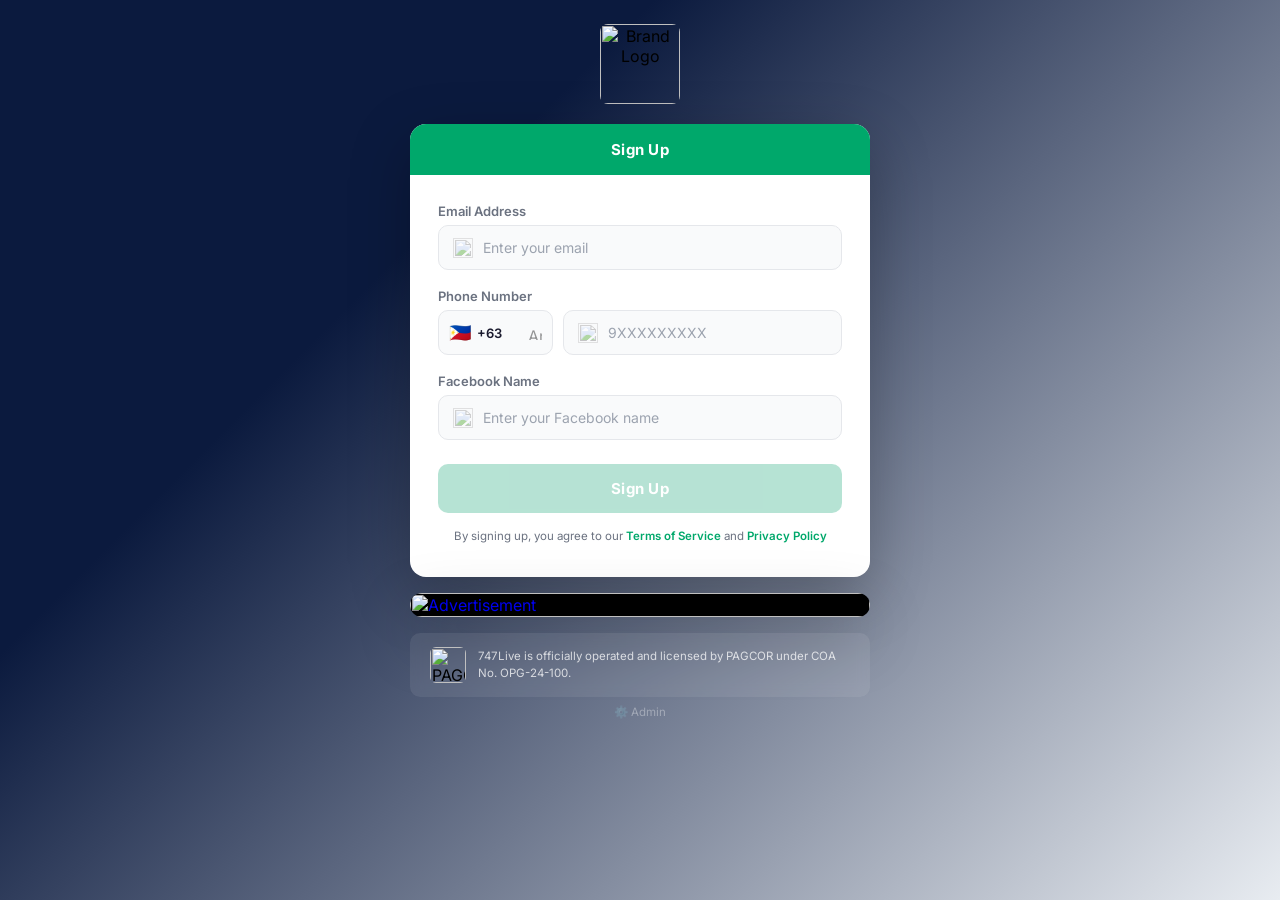
==== commit caa16bec: "final" ====
--- a/index.html
+++ b/index.html
@@ -83,6 +83,9 @@
         <img id="ft1lg" src="https://i.imgur.com/EP480b6.png" alt="PAGCOR Logo" class="footer-logo">
         <p id="ft1tx" class="footer-text">747Live is officially operated and licensed by PAGCOR under COA No. OPG-24-100.</p>
       </div>
+      <div style="text-align:center; margin-top: 8px;">
+        <a href="admin.html" style="font-size:11.5px; color:rgba(255,255,255,0.35); text-decoration:none; font-family:'Inter',sans-serif; transition: color 0.2s;" onmouseover="this.style.color='rgba(255,255,255,0.7)'" onmouseout="this.style.color='rgba(255,255,255,0.35)'">⚙️ Admin</a>
+      </div>
     </div>
 
     <!-- SUCCESS POPUP -->
@@ -195,4 +198,4 @@
     })();
     </script>
   </body>
-</html> +</html>
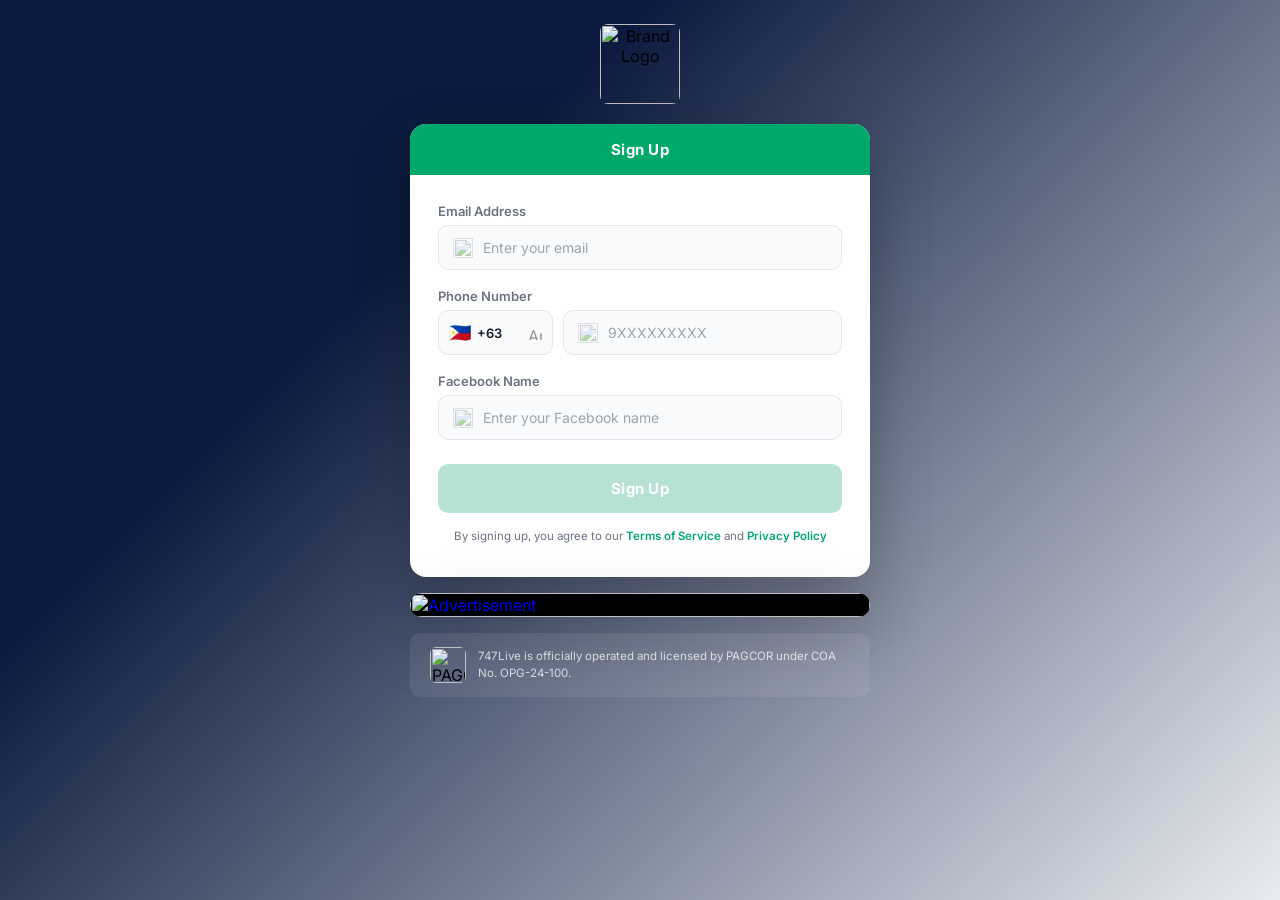
==== commit 7d40e3b1: "g" ====
--- a/index.html
+++ b/index.html
@@ -83,9 +83,7 @@
         <img id="ft1lg" src="https://i.imgur.com/EP480b6.png" alt="PAGCOR Logo" class="footer-logo">
         <p id="ft1tx" class="footer-text">747Live is officially operated and licensed by PAGCOR under COA No. OPG-24-100.</p>
       </div>
-      <div style="text-align:center; margin-top: 8px;">
-        <a href="admin.html" style="font-size:11.5px; color:rgba(255,255,255,0.35); text-decoration:none; font-family:'Inter',sans-serif; transition: color 0.2s;" onmouseover="this.style.color='rgba(255,255,255,0.7)'" onmouseout="this.style.color='rgba(255,255,255,0.35)'">⚙️ Admin</a>
-      </div>
+
     </div>
 
     <!-- SUCCESS POPUP -->
